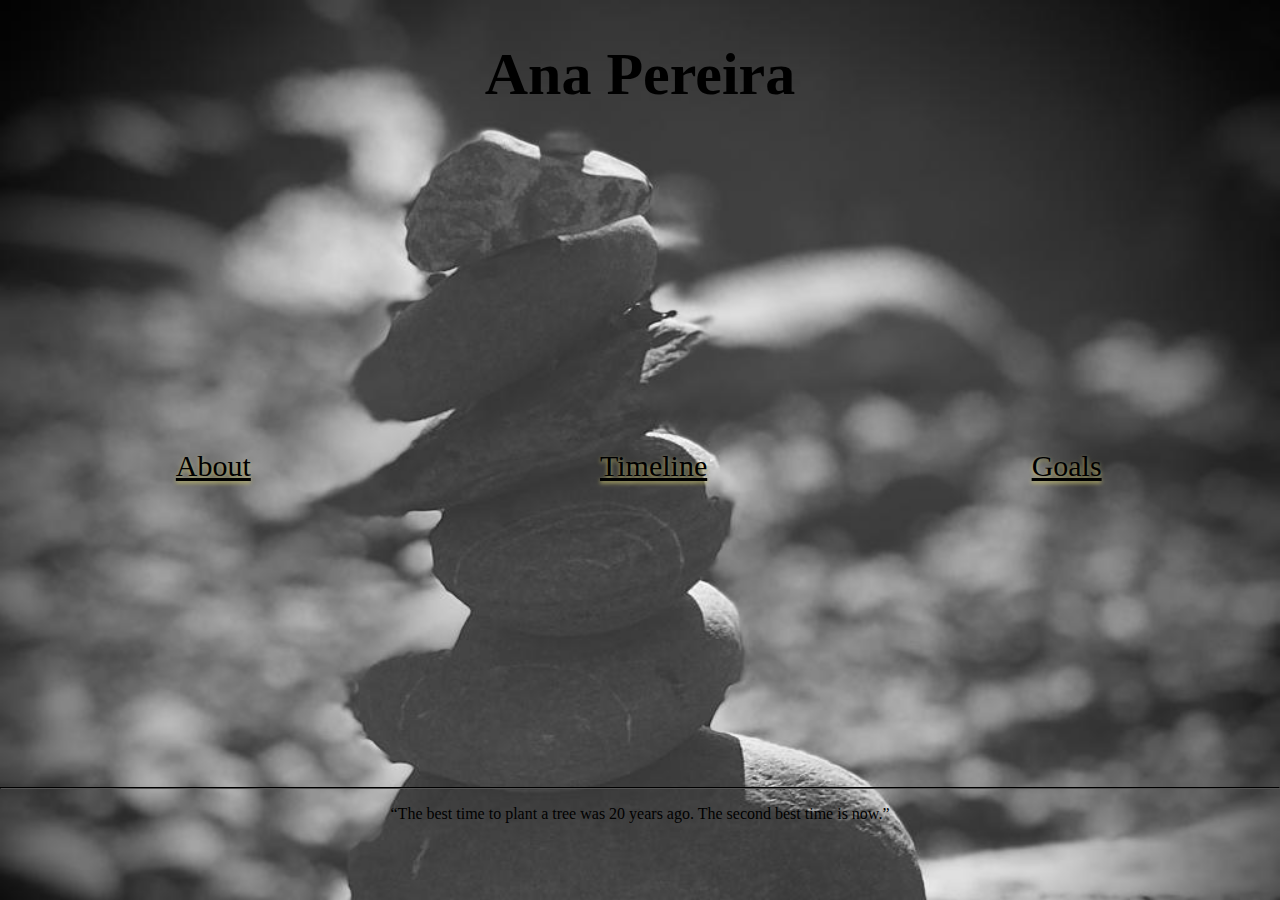
==== index.html @ da2f5347 "update index css" ====
<!DOCTYPE html>
<html lang="en">

<head>
    <meta charset="UTF-8">
    <meta name="viewport" content="width=device-width, initial-scale=1.0">
    <title>Ana Pereira Portifolio</title>
    <link rel="stylesheet" href="styleindex.css">
</head>

<body>
    <header>
        <h1>Ana Pereira</h1>
    </header>
    <main>
        <div>
            <a class="about" href="about.html">About</a>
        </div>
        <div>
            <a class="timeline" href="timeline.html">Timeline</a>
        </div>
        <div>
            <a class="goals" href="goals.html">Goals</a>
        </div>

    </main>
    <hr class="bottom-line">
    <footer>
        <p>“The best time to plant a tree was 20 years ago. The second best time is now.” </p>
    </footer>
</body>

</html>
---- styleindex.css ----
* {
    box-sizing: border-box;
}

body {
    margin: 0;
    background-image: url(balancestones2.jpg);
    background-repeat: no-repeat;
    background-size:cover;

}

header {
    text-align: center;
    margin-top: 40px;
    font-size: 30px;
    
}

main {
    width: 100vw;
    height: 70vh;
    display: flex;
    flex-wrap: nowrap;
    justify-content: center;
    align-items: center;
      
}

div {
    
    gap: 16px;
    max-width: 1400px;
    margin: 0 auto;
    padding: 20px 10px;
    width: 150px;

}

.about, .timeline, .goals {
    display: block;
    margin:auto;
    text-align: center;
    color: black;
    width: 80px;
    height: 30px;
    font-size: 30px;
    text-shadow: 0px 2px 4px darkkhaki;
    
}

a:active {
    color:black;
}

a:visited {
    color:brown;
}

a:hover {
    color:black;
}

hr {
    background-color: black;
    height: 2px;
    border-color: black;
}

footer {
    text-align: center; 
    width: 100vw;
    height: 5vh;
}
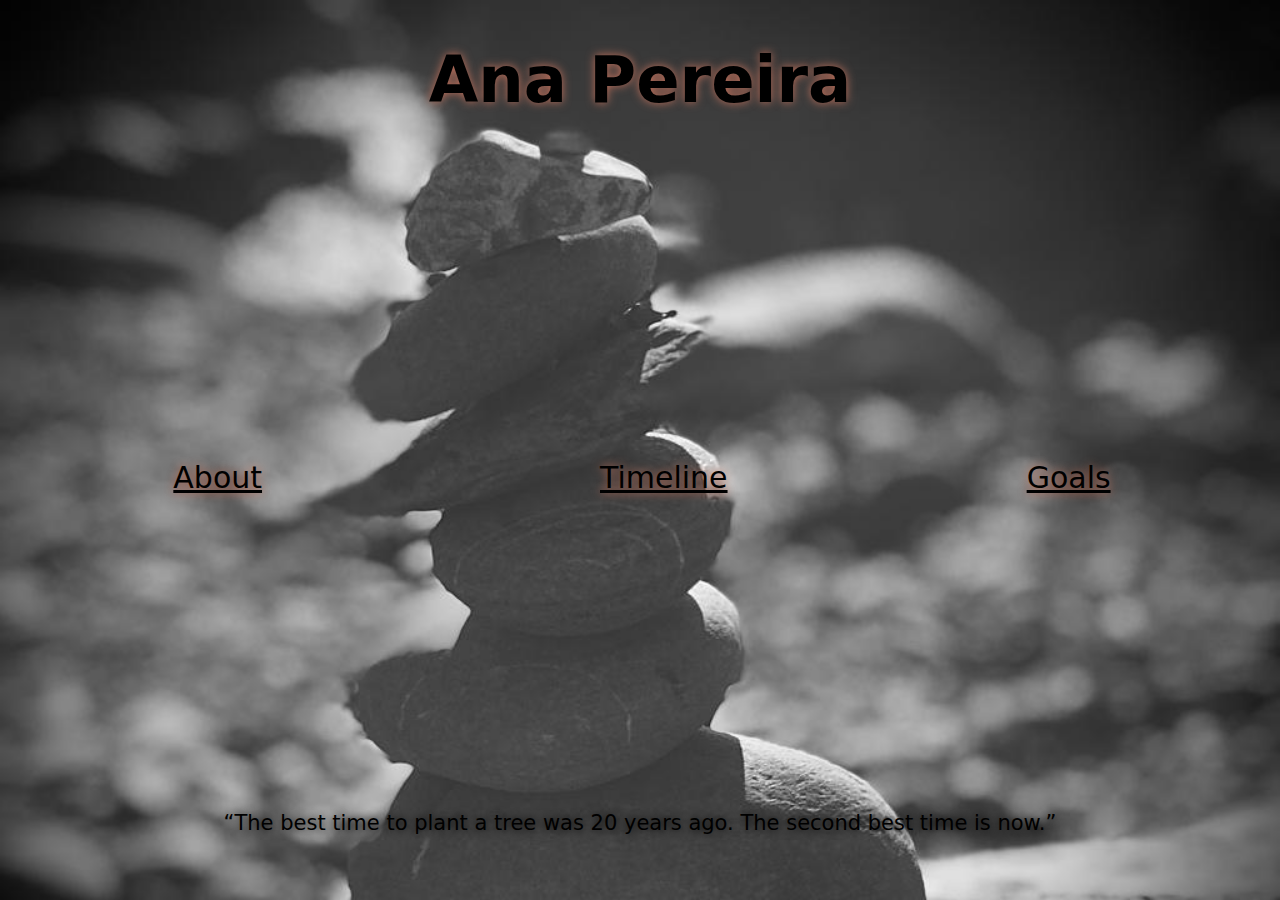
==== commit a92d9b3b: "some changes" ====
--- a/index.html
+++ b/index.html
@@ -4,7 +4,7 @@
 <head>
     <meta charset="UTF-8">
     <meta name="viewport" content="width=device-width, initial-scale=1.0">
-    <title>Ana Pereira Portifolio</title>
+    <title>Ana Pereira</title>
     <link rel="stylesheet" href="styleindex.css">
 </head>
 
@@ -24,7 +24,7 @@
         </div>
 
     </main>
-    <hr class="bottom-line">
+    
     <footer>
         <p>“The best time to plant a tree was 20 years ago. The second best time is now.” </p>
     </footer>
--- a/styleindex.css
+++ b/styleindex.css
@@ -13,7 +13,9 @@
 header {
     text-align: center;
     margin-top: 40px;
-    font-size: 30px;
+    font-size: 32px;
+    text-shadow: 0px 0px 10px #c0705b;
+    font-family: system-ui;
     
 }
 
@@ -45,7 +47,8 @@
     width: 80px;
     height: 30px;
     font-size: 30px;
-    text-shadow: 0px 2px 4px darkkhaki;
+    font-family: system-ui;
+    text-shadow: 0px 0px 10px #c0705b;
     
 }
 
@@ -54,21 +57,20 @@
 }
 
 a:visited {
-    color:brown;
+    color:black;
 }
 
 a:hover {
-    color:black;
-}
-
-hr {
-    background-color: black;
-    height: 2px;
-    border-color: black;
+    color:whitesmoke;
 }
 
 footer {
     text-align: center; 
     width: 100vw;
-    height: 5vh;
+    height: 4vh;
+    color: black;
+    font-size: 21px;
+    font-family: system-ui;
+    text-shadow: 0px 0px 10px black;
+    margin-bottom: 4px;
 }
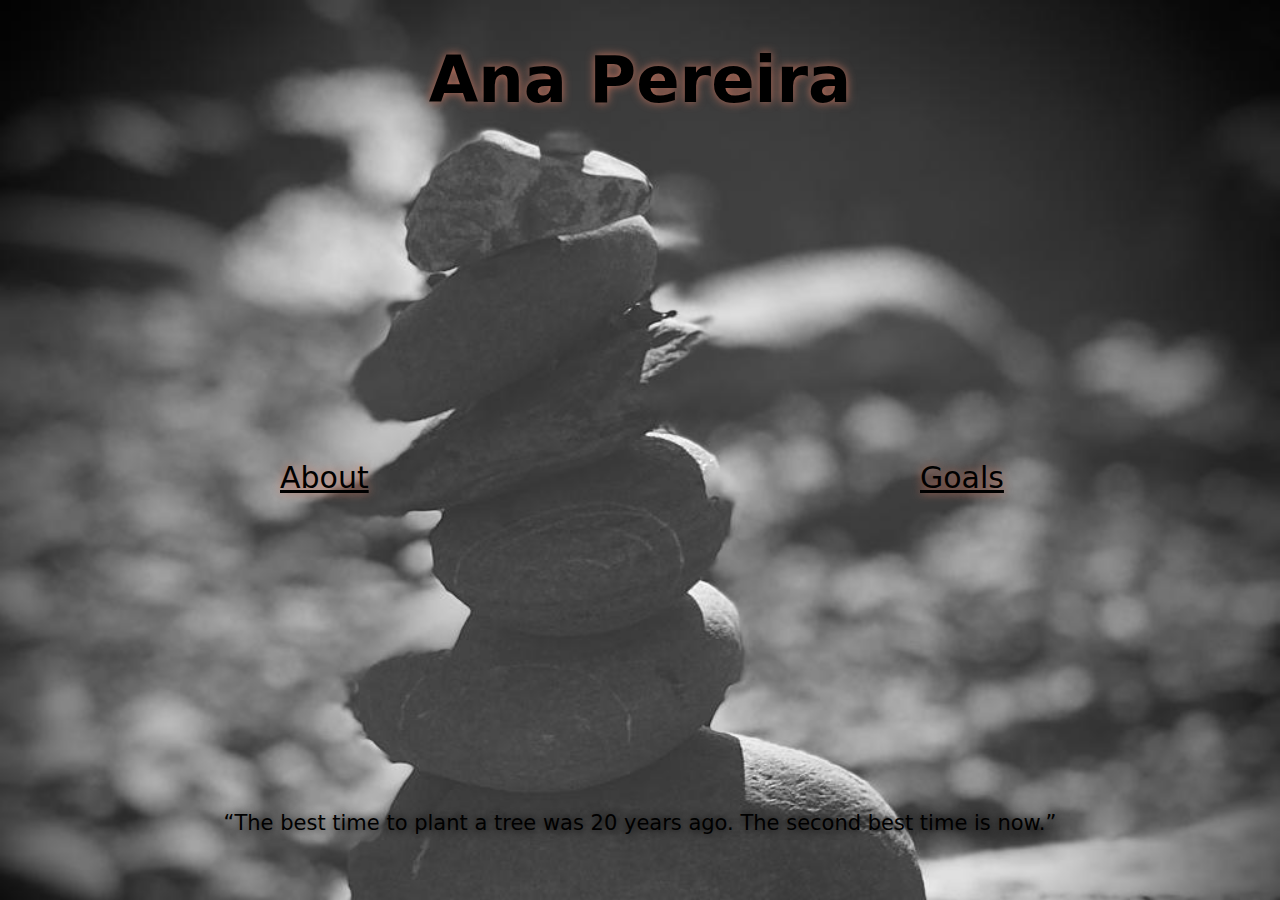
==== commit 06f13050: "deleted timeline" ====
--- a/index.html
+++ b/index.html
@@ -16,9 +16,7 @@
         <div>
             <a class="about" href="about.html">About</a>
         </div>
-        <div>
-            <a class="timeline" href="timeline.html">Timeline</a>
-        </div>
+        
         <div>
             <a class="goals" href="goals.html">Goals</a>
         </div>
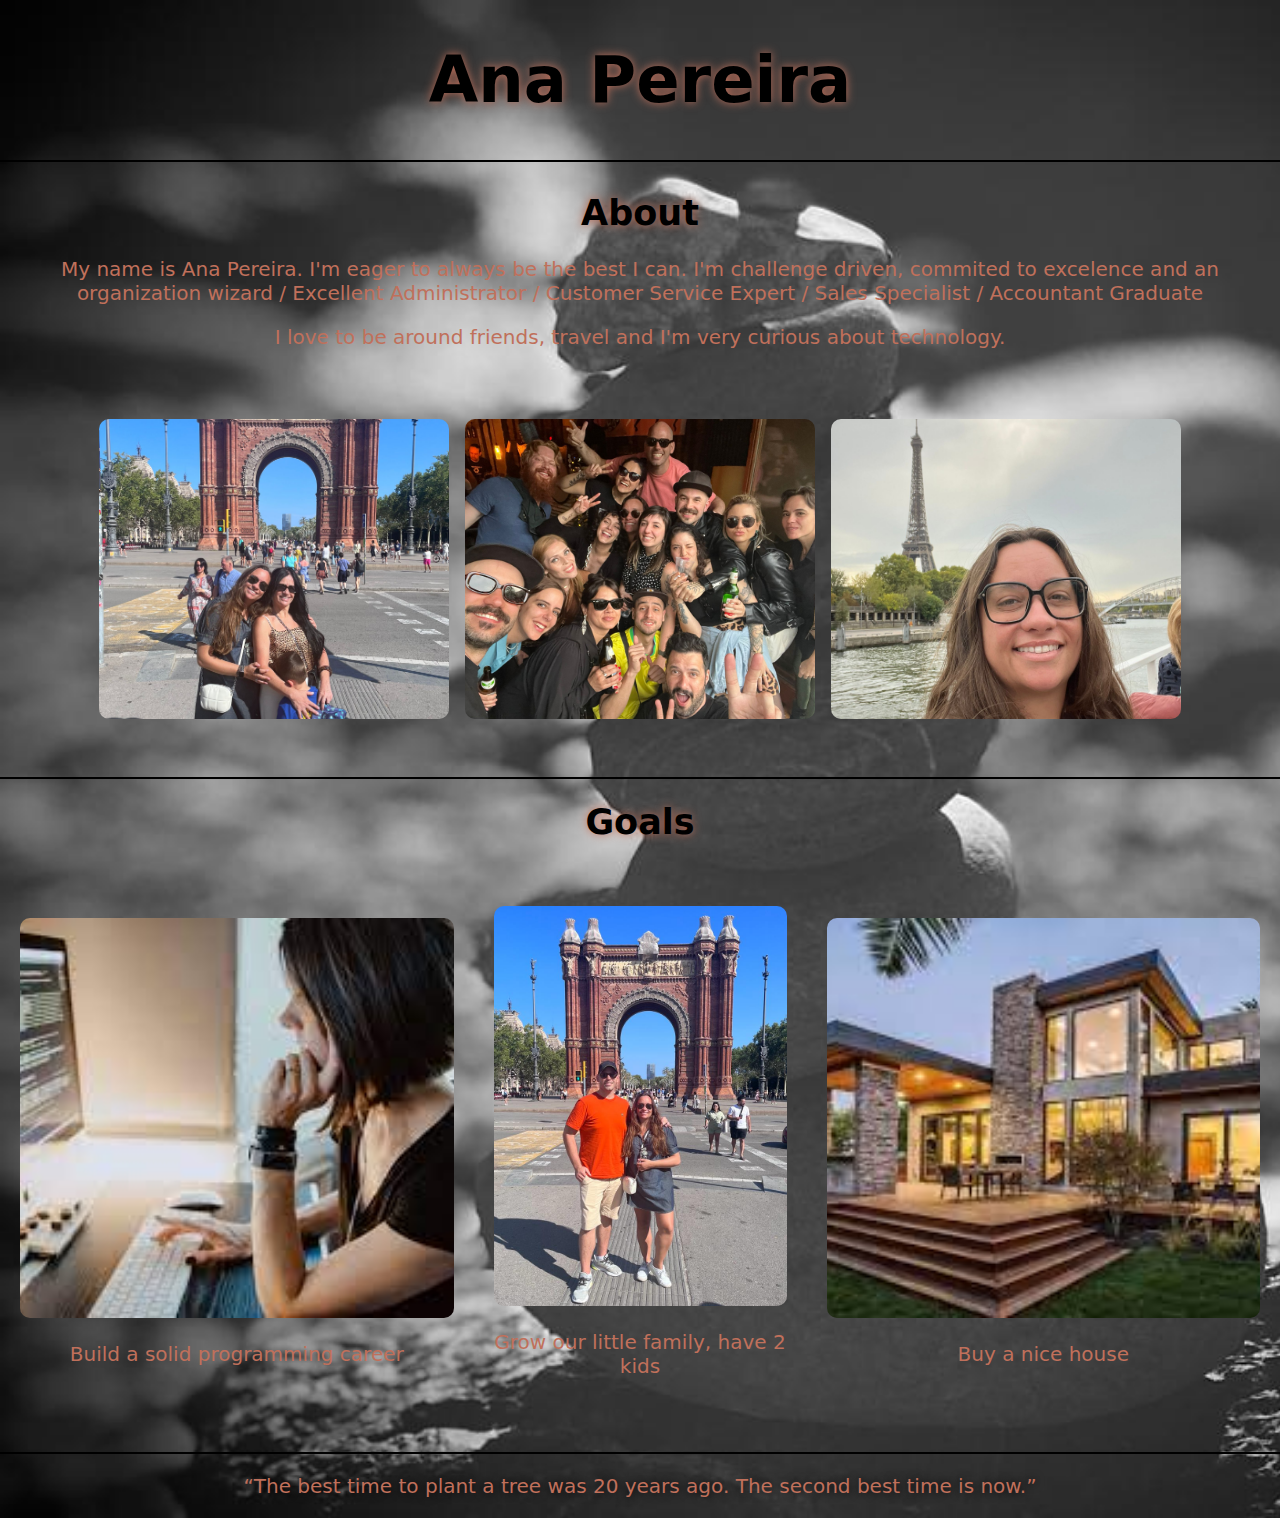
==== commit 7dedb3b4: "named index" ====
--- a/index.html
+++ b/index.html
@@ -12,17 +12,50 @@
     <header>
         <h1>Ana Pereira</h1>
     </header>
+    <hr color="black">
     <main>
-        <div>
-            <a class="about" href="about.html">About</a>
-        </div>
-        
-        <div>
-            <a class="goals" href="goals.html">Goals</a>
-        </div>
+        <section class="about">
+            <div class="intro">
+                <h1 class="about"> About </h1>
+                <p>
+                    My name is Ana Pereira. I'm eager to always be the best I can. I'm challenge driven,
+                    commited to
+                    excelence and an organization wizard / Excellent Administrator / Customer Service Expert / Sales
+                    Specialist
+                    / Accountant Graduate
+                </p>
+                <p>
+                    I love to be around friends, travel and I'm very curious about technology.
+                </p>
+            </div>
+            <div class="photos">
+                <img class="barcelona" src="Barcelonafamily.jpg" alt="photo family in Barcelona">
+                <img class="friends" src="friends.jpg" alt="photo with friends">
+                <img class="paris" src="EuParis.jpg" alt="photo in Paris">
+            </div>
+        </section>
+        <hr color="black">
+        <section class="goals">
+            <h1 class="goals"> Goals </h1>
+            <section class="pic">
+                <div class="pic">
+                    <img class="pic" src="femaleprogramming.jpeg" alt="woman programming">
+                    <p>Build a solid programming career</p>
+                </div>
+                <div class="pic">
+                    <img class="pic" src="growfamily.jpg" alt="couple photo">
+                    <p>Grow our little family, have 2 kids</p>
+                </div>
+                <div class="pic">
+                    <img class="pic" src="nicehouse.jpeg" alt="nice house">
+                    <p>Buy a nice house</p>
+                </div>
+            </section>
+        </section>
+
 
     </main>
-    
+    <hr color="black">
     <footer>
         <p>“The best time to plant a tree was 20 years ago. The second best time is now.” </p>
     </footer>
--- a/styleindex.css
+++ b/styleindex.css
@@ -7,6 +7,7 @@
     background-image: url(balancestones2.jpg);
     background-repeat: no-repeat;
     background-size:cover;
+    width: 100%;
 
 }
 
@@ -20,57 +21,132 @@
 }
 
 main {
-    width: 100vw;
-    height: 70vh;
+    width: auto;
+    height: auto;
+      
+}
+
+section.options {
     display: flex;
     flex-wrap: nowrap;
     justify-content: center;
     align-items: center;
-      
 }
 
-div {
-    
-    gap: 16px;
+div.options {
+    display: block;
+    margin: auto;
     max-width: 1400px;
-    margin: 0 auto;
-    padding: 20px 10px;
-    width: 150px;
 
 }
 
-.about, .timeline, .goals {
-    display: block;
-    margin:auto;
-    text-align: center;
+h1.about {
     color: black;
-    width: 80px;
-    height: 30px;
-    font-size: 30px;
+    font-size: 35px;
     font-family: system-ui;
     text-shadow: 0px 0px 10px #c0705b;
     
 }
 
-a:active {
-    color:black;
+h1.goals {
+    color: rgb(0, 0, 0);
+    font-size: 35px;
+    font-family: system-ui;
+    text-shadow: 0px 0px 10px #c0705b;
+    text-align: center;
+    align-items: center;
 }
 
-a:visited {
-    color:black;
+p {
+    font-size: 20px;
+    font-family: system-ui;
+    color:#c0705b;
 }
 
-a:hover {
-    color:whitesmoke;
+
+section.about {
+    display: flex;
+    flex-direction: column;
+    width: 100%;
+}
+
+div.intro {
+    align-items: center;
+    text-align: center;
+    justify-content: center;
+
+}
+
+div.photos {
+    display: flex;
+    flex-direction: row;
+    flex-wrap: wrap;
+    justify-content: center;
+    align-items: center;
+    gap: 16px;
+    max-width: 1400px;
+    margin: 0 auto;
+    padding: 10px 10px;
+    width: 100%;
+    height: 400px;
+    
+}
+
+img {
+    width: 100%;
+    max-width: 350px;
+    height: 300px;
+    object-fit: cover;
+    border-radius: 10px;
+}
+
+section.goals {
+    width: 100%;
+    justify-content: center;
+    text-align: center;
+    align-items: center;
+    
+}
+
+section.pic {
+    display:flex;
+    width: 100%;
+    height: 550px;
+    justify-content: center;
+    margin-top: 30px;
+    margin-bottom: 30px;
+    text-align: center;
+    align-items: center;
+    
+}
+
+div.pic {
+    margin-left: 20px;
+    margin-right: 20px;
+    margin-bottom: 40px;
+    
+}
+
+img.pic {
+    width: 100%;
+    max-width: 500px;
+    height: 400px;
+    object-fit: cover;
+    margin-top: 50px;
+    border-radius: 10px;
 }
 
 footer {
     text-align: center; 
-    width: 100vw;
-    height: 4vh;
     color: black;
     font-size: 21px;
     font-family: system-ui;
     text-shadow: 0px 0px 10px black;
     margin-bottom: 4px;
+    width:auto;
+    height: auto;
 }
+
+hr {
+    color: black;
+}
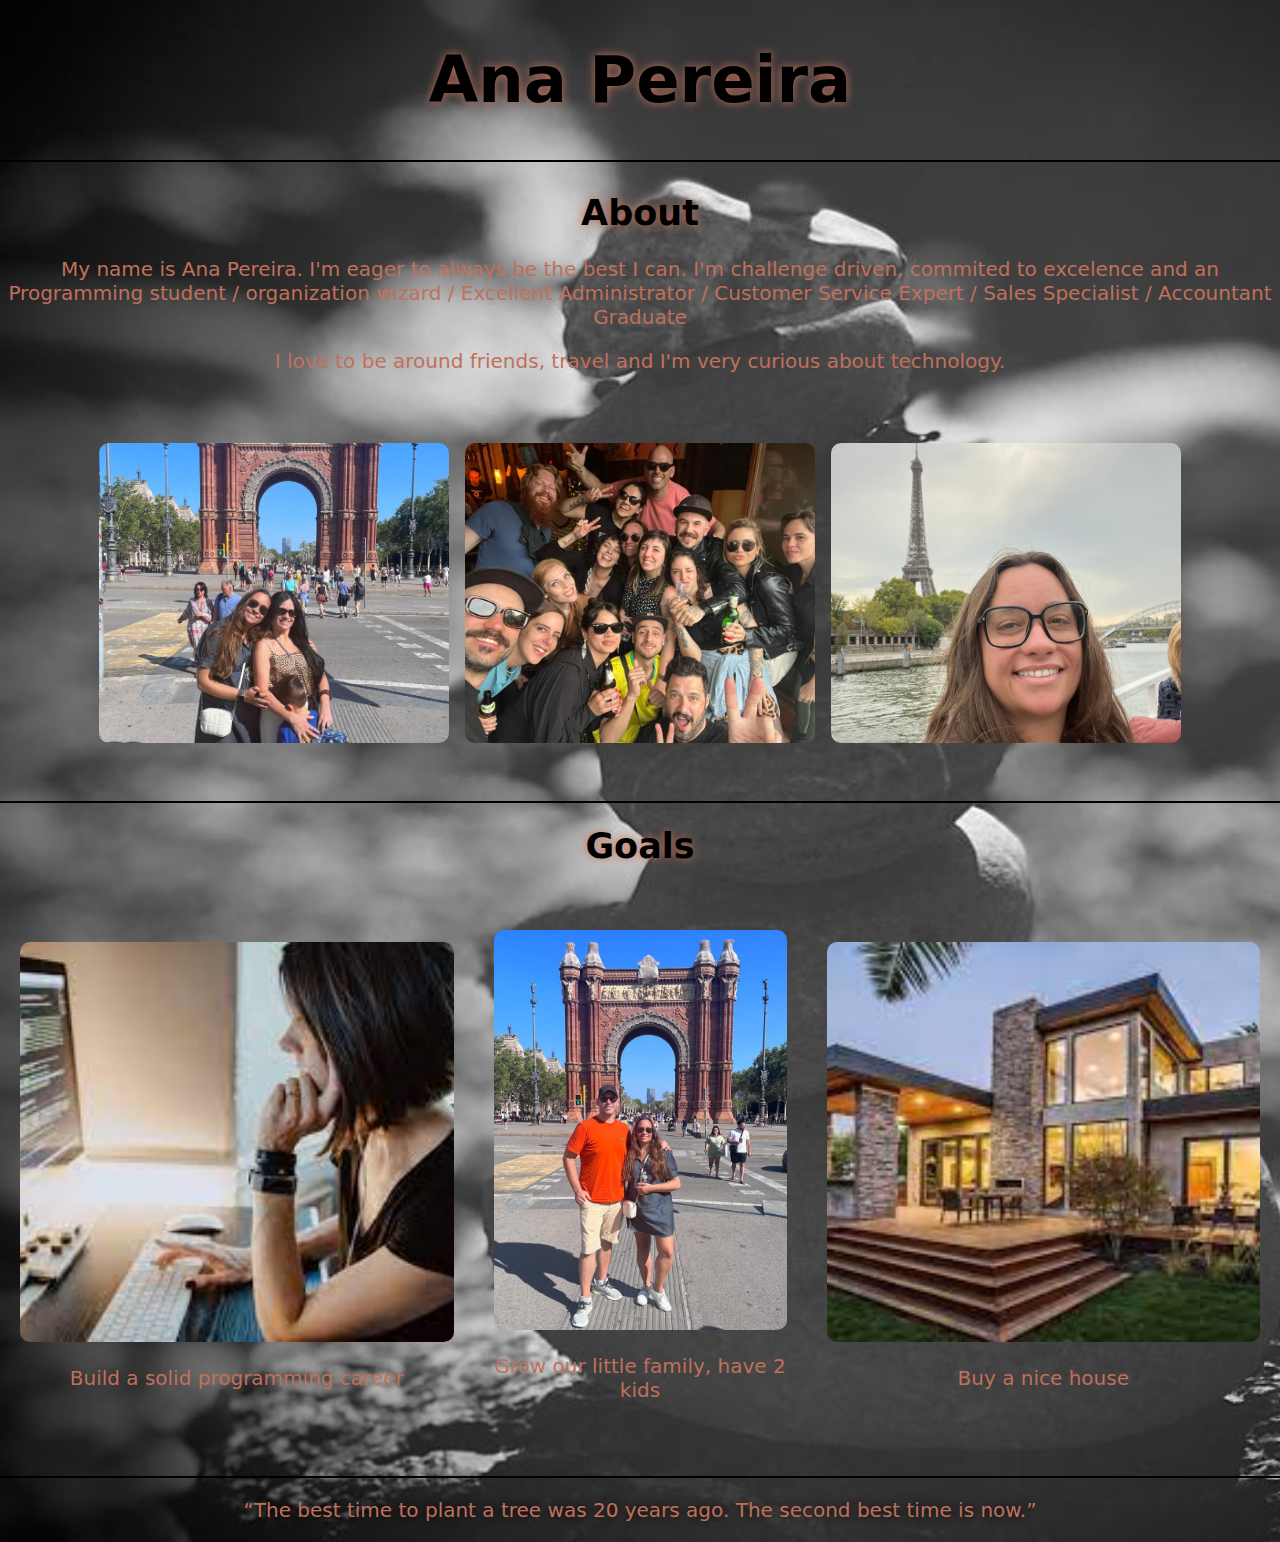
==== commit 89c58b92: "update about" ====
--- a/index.html
+++ b/index.html
@@ -5,7 +5,7 @@
     <meta charset="UTF-8">
     <meta name="viewport" content="width=device-width, initial-scale=1.0">
     <title>Ana Pereira</title>
-    <link rel="stylesheet" href="styleindex.css">
+    <link rel="stylesheet" type="text/css" href="styleindex.css">
 </head>
 
 <body>
@@ -20,7 +20,7 @@
                 <p>
                     My name is Ana Pereira. I'm eager to always be the best I can. I'm challenge driven,
                     commited to
-                    excelence and an organization wizard / Excellent Administrator / Customer Service Expert / Sales
+                    excelence and an Programming student / organization wizard / Excellent Administrator / Customer Service Expert / Sales
                     Specialist
                     / Accountant Graduate
                 </p>
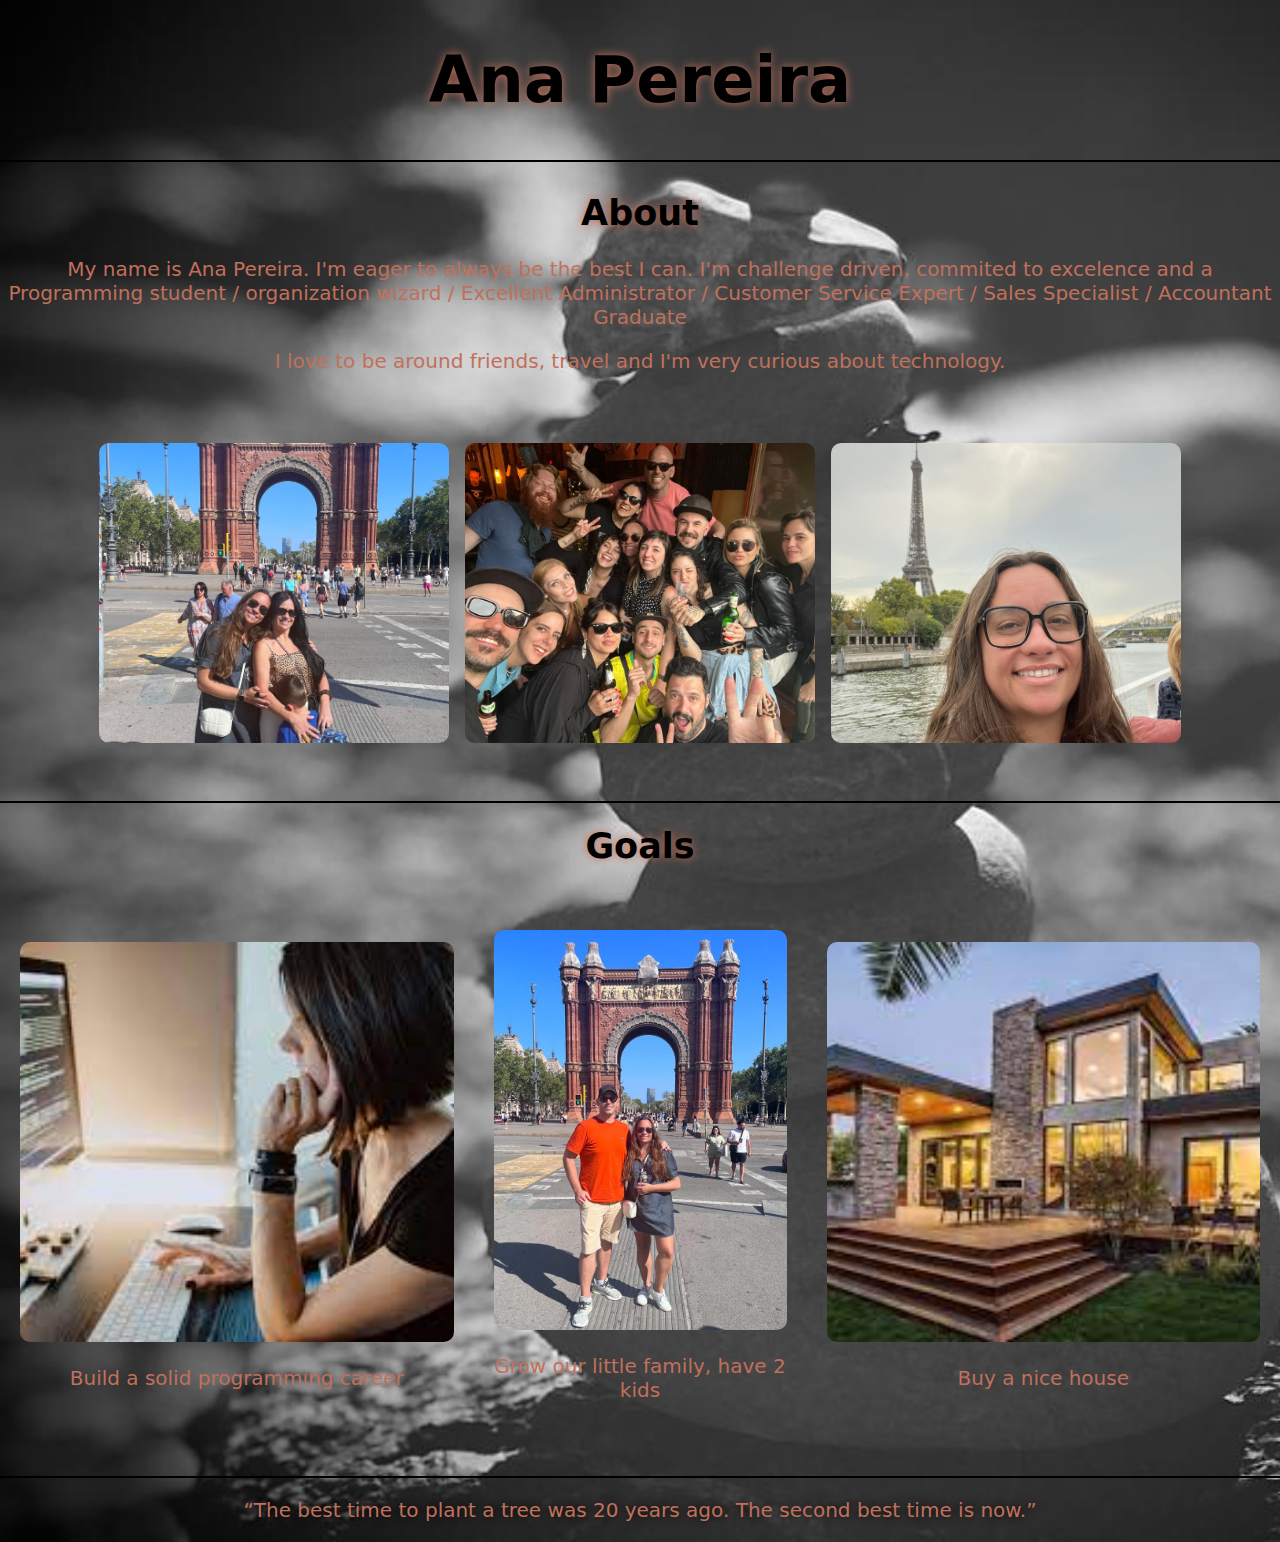
==== commit fddb0ec3: "correct typo" ====
--- a/index.html
+++ b/index.html
@@ -20,7 +20,7 @@
                 <p>
                     My name is Ana Pereira. I'm eager to always be the best I can. I'm challenge driven,
                     commited to
-                    excelence and an Programming student / organization wizard / Excellent Administrator / Customer Service Expert / Sales
+                    excelence and a Programming student / organization wizard / Excellent Administrator / Customer Service Expert / Sales
                     Specialist
                     / Accountant Graduate
                 </p>
